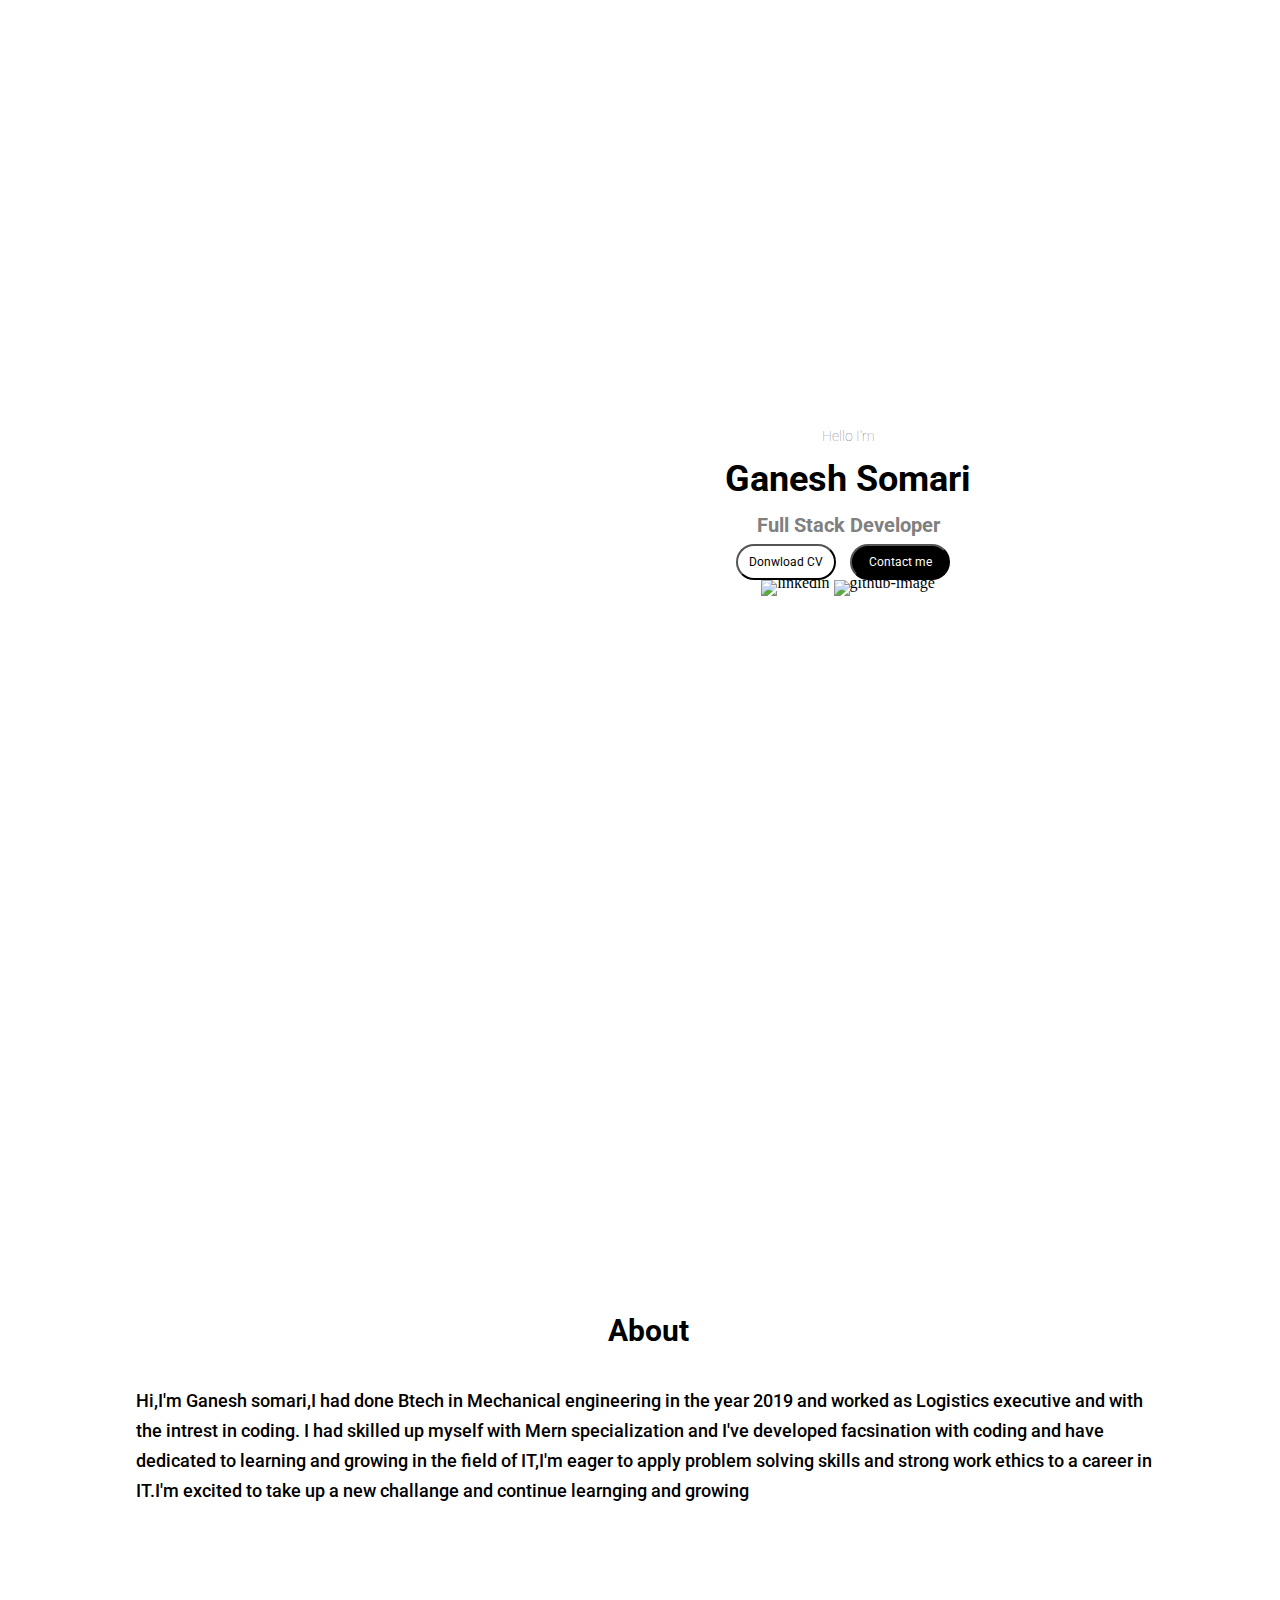
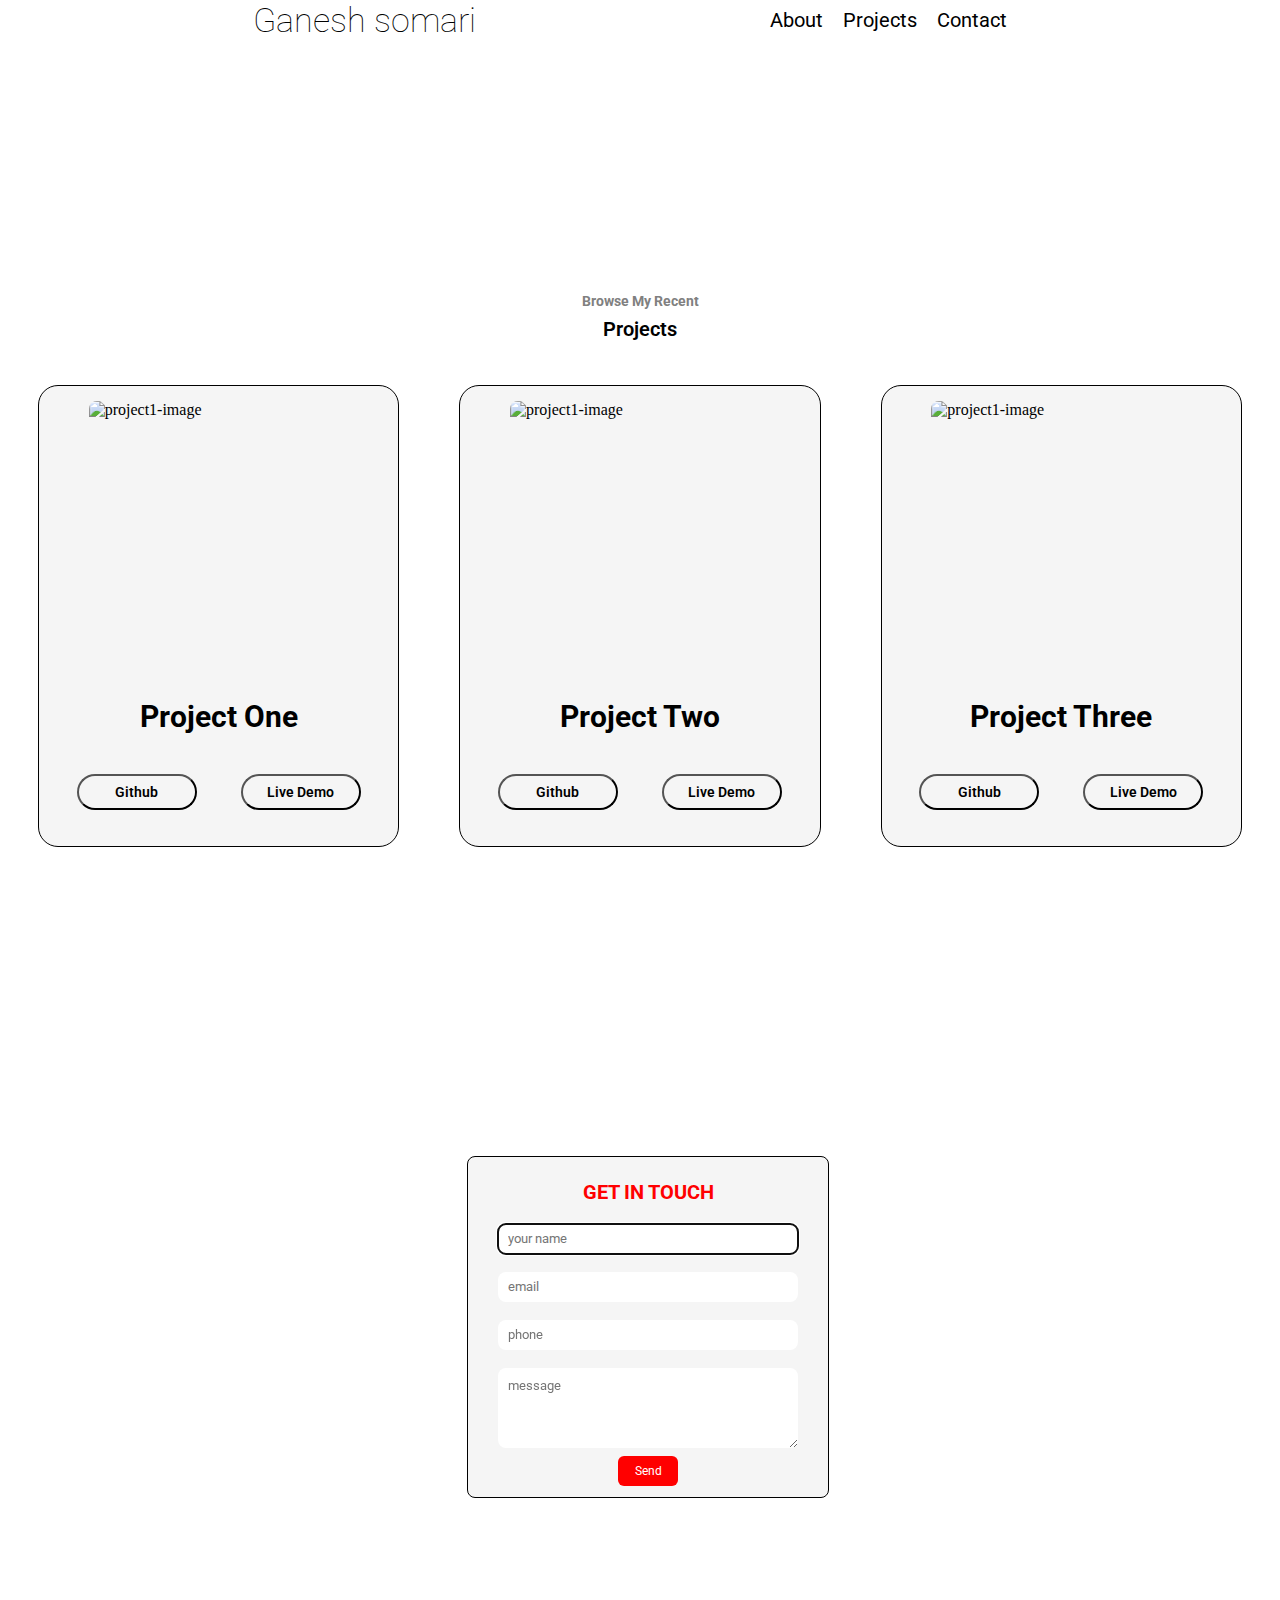
==== file.html @ 0113b923 "commit" ====
<!DOCTYPE html>
<html>
    <head>
        <title>MY Portfolio</title>
        <link rel="stylesheet" href="style.css">
        <meta name="viewport" content="width=device-width,initial_scale=1.0">
        <style type="text/css">
            a{
                text-decoration:none;
                color:black;
            }
            </style>
            </head>
        <body>
            <div class="header-container">
                <h1 class="heading"><a href="#profile">Ganesh somari</a></h1>
                <ul class ="list-heading">
                    <li class="list-item" ><a href="#about" >About</a></li>
                    <li class="list-item"><a href="#projects" >Projects</a></li>
                    <li class="list-item"><a href="#contact" >Contact</a></li>
                </ul>
            </div>
            <div class="profile" id="profile">
                <img src="https://res.cloudinary.com/dekbzlryr/image/upload/v1724581942/ganu_ebnhvf.jpg" alt="profile-image" class="profile-image"/>
                <div class="profile-details">
                <p class="profile-details-info wish">Hello I'm</p>
                <h1 class="profile-details-info name">Ganesh Somari</h1>
                <h2 class="profile-details-info job-type">Full Stack Developer</h2>
                <div>
                <button class="button"><a href="https://online.publuu.com/633884/1413692/page/2" target="_blank">Donwload CV</a></button>
                <button class="  button button2"><a href="#contact" ><span style="color:white">Contact me</span></a></button>
                </div>
                <div>
                <a href="https://www.linkedin.com/in/ganeshs88?lipi=urn%3Ali%3Apage%3Ad_flagship3_profile_view_base_contact_details%3BjFYbJOywTVqk8vcTqoLMEQ%3D%3D" target="_blank"><img src="https://static.vecteezy.com/system/resources/previews/018/930/587/original/linkedin-logo-linkedin-icon-transparent-free-png.png" alt="linkedin" class="icon-image"/></a>
                <a href="https://github.com/Ganesh1408" target="_blank"><img src="https://github.githubassets.com/assets/GitHub-Mark-ea2971cee799.png"  alt="github-image" class="icon-image"/></a>
            </div>
            </div>


            </div>
            <div class="about-page" id="about">
                <h1 class="about-heading">About</h1>
                <p class="about-description"> Hi,I'm Ganesh somari,I had done Btech in Mechanical engineering in the year 2019 and worked as Logistics executive and with the intrest in coding. I had skilled up myself with Mern specialization and I've developed facsination with coding and have dedicated to learning and growing in the field of IT,I'm eager to apply problem solving skills and strong work ethics to a career in IT.I'm excited to take up a new challange and continue learnging and growing </p>    
            </div>
            <div class="Projects" id="projects">
                <h2 class="ph1">Browse My Recent</h2>
                <h1 class="ph2">Projects</h1>
                <div class="projects-list">
                <div class="project-card">
                    <img src="https://res.cloudinary.com/dekbzlryr/image/upload/v1724678536/nxt2_itkivs.jpg" alt="project1-image" class="project-image"><br/>
                    <h1 class="project-heading">Project One</h1>
                    <div>
                    <button class="project-button"><a href="https://github.com/Ganesh1408/nxt-trendzfinal.git" target="_blank  ">Github</a></button>
                    <button class="project-button"><a href="https://somariganeshnxt.ccbp.tech/login" target="_blank">Live Demo</a></button>
                    </div>
                </div>
                <div class="project-card">
                    <img src="https://res.cloudinary.com/dekbzlryr/image/upload/v1724681774/nxtwatch_iqiiz3.jpg" alt="project1-image" class="project-image"><br/>
                    <h1 class="project-heading">Project Two</h1>
                    <div>
                    <button class="project-button"><a href="https://github.com/Ganesh1408/nxt-watch.git" target="_blank  ">Github</a></button>
                    <button class="project-button"><a href="https://ganeshsnxtwatch.ccbp.tech/login" target="_blank">Live Demo</a></button>
                </div>
                </div>
                <div class="project-card">
                    <img src="https://res.cloudinary.com/dekbzlryr/image/upload/v1724678536/nxt2_itkivs.jpg" alt="project1-image" class="project-image"><br/>
                    <h1 class="project-heading">Project Three</h1>
                    <div>
                    <button class="project-button"><a href="https://github.com/Ganesh1408/nxt-trendzfinal.git" target="_blank  ">Github</a></button>
                    <button class="project-button"><a href="https://somariganeshnxt.ccbp.tech/login" target="_blank">Live Demo</a></button>
                </div>
                </div>
            </div>
            </div>
            <div class="contact" id="contact">
    
                <form class="form-card" action="https://api.web3forms.com/submit" method="POST" >
                    <h3 class="contact-heading">GET IN TOUCH</h3>
                    <input type="hidden" name="access_key" value="4848fe2a-5337-4e74-9fb6-348a1d26cbb6">
                    <input placeholder="your name" id="name"  name="name" type="text" class="input" required autofocus/><br/>
                    <input placeholder="email" type="text" name="email" id="email" class="input"  required autofocus/><br/>
                    <input placeholder="phone" type="text" id="phone" name="phone no" class="input"  required autofocus/><br/>
                    <textarea id ="message" rows="4" cols="50" name="message" placeholder="message" autofocus  class="input" style="height:60px;"></textarea>
                    
                    <button type="submit" class="submit-button" >Send</button>
                </form>
            

            </div>

            
        </body>
    
</html>
---- style.css ----
@import url('https://fonts.googleapis.com/css2?family=Bree+Serif&family=Caveat:wght@400;700&family=Lobster&family=Monoton&family=Open+Sans:ital,wght@0,400;0,700;1,400;1,700&family=Playfair+Display+SC:ital,wght@0,400;0,700;1,700&family=Playfair+Display:ital,wght@0,400;0,700;1,700&family=Roboto:ital,wght@0,400;0,700;1,400;1,700&family=Source+Sans+Pro:ital,wght@0,400;0,700;1,700&family=Work+Sans:ital,wght@0,400;0,700;1,700&display=swap');


.header-container{
    background-color: white;
    height:15vh;
    width:100vw;
    display:flex;
    flex-direction:row;
    justify-content:space-evenly;
    align-items:center;
    color:black;
    border-top-left-radius: 6px;
        border-top-right-radius: 6px;
        position:fixed;
        top:0;
        left:0;
}

.heading{
    font-family:"Roboto";
    font-size:24px;
    font-weight:lighter;

}
@media screen and (min-width:577px){
    .heading{
        font-size:34px;     
    }
}
.list-heading{
    list-style-type: none;
    font-family:"Roboto";
    font-size:14px;
    display:flex;
    flex-direction: row;
    justify-content: space-around;
}
@media screen and (min-width:577px){
    .list-heading{
        font-size:20px;       
    }
}

.list-item{
    margin-right:10px;
}

@media screen and (min-width:577px){
    .list-item{
    
        margin-right:20px;
    
    }
}

.profile{
    background-color: white;
    padding-top:30px;
    height:100vh;
    width:100vw;
    display:flex;
    flex-direction: column;
    justify-content: center;
    align-items:center;

}

@media screen and  (min-width:577px){
    .profile{
        padding-top:50px;
        display:flex;
        flex-direction:row;
        justify-content:center;
        align-items:center;
    }    
}
.profile-image{
    height:260px;
    width:260px;
    border-radius:130px;
}
@media screen and  (min-width:577px){
    .profile-image{
        height:360px;
        width:360px;
        border-radius:180px;
    
    }
}

.profile-details{
    margin-left:30px;
    line-height:3px;
    display:flex;
    flex-direction: column;
    justify-content:center;
    align-items:center;
    margin-right:10px;
}

@media screen and  (min-width:577px){
    .profile-details{
        margin-left:50px;
        line-height:5px;
        
    }
}
.profile-details-info{
    font-family:"Roboto";

}
.name{
    font-size:28px;
}
@media screen and (min-width:577px){
    .name{
        font-size:36px;
    }
}
.wish{
    color:grey;
        font-size:10px;
        font-weight:lighter;
        text-align:center;
}
@media screen and (min-width:577px){
    .wish{
        font-size:14px; 
    }
}

.job-type{
    color:grey;
    font-size:16px;
    text-align:center;
}

@media screen and (min-width:577px){
    .job-type{
        font-size:20px;
    }
}
.button{
    font-family:"Roboto";
        font-size:10px;
        background:transparent;
        width:80px;
        height:20px;
        border-radius: 18px;
        margin: 0;
        margin-right:10px;
}

@media screen and (min-width:577px){
    .button{
        font-size:12px;
        background:transparent;
        width:100px;
        height:36px;    
    }
}

.button2{
    background-color: black;
}

.icon-image{
    height:35px;
    width:35px;
}

@media screen and (min-width:700px){
    .icon-image{
        height:50px;
        width:50px;
    }
}

.about-page{
    background-color:white;
        height:100vh;
        width:100vw;
        display:flex;
        flex-direction:column;
        justify-content: center;
        align-items:center;
        font-family:"Roboto";
        margin-bottom:20px;   
}
@media screen and (min-width:577px){
    .about-page{
        margin-bottom:40px;   
    }
}
.about-heading{
    font-size:20px;
}
@media screen and  (min-width:700px){
    .about-heading{
        font-size:30px;
    }
}

.about-description{
    font-size:14px;
    font-weight:500;
    width:80%;
    line-height:20px;
}
@media screen and  (min-width:700px){
    .about-description{
        font-size:18px;
        font-weight:500;
        width:80%;
        line-height:30px;   
    }
}

.projects{
    background-color:white;
    height:100vh;
    width:100vw;
    margin-top:20px;
}
@media screen and (min-width:700px){
    .Projects{
        margin-top:30px;
    }
}

.ph1{
    font-family:"Roboto";
        font-size:10px;
        color:grey;
        text-align:center;
        line-height: 3px;
}

@media screen and (min-width:577px){
    .ph1{
        font-size:14px;
        line-height: 6px;
    }    
}
.ph2{
    font-family:"Roboto";
    font-size:16px;
    color:black;
    font-weight:600;
    text-align:center;
}
@media screen and (min-width:577px){
    .ph2{
        font-size:20px;
    }
}
.project-card{
    border:1px solid black;
        background-color:whitesmoke;
        height:380px;
        width:260px;
        border-radius:14px;
        margin:20px;
        margin-top:none;
        margin-bottom:none;
        padding:6px;
        display:flex;
        flex-direction: column;
        justify-content: center;
        align-items:center;
}

@media screen and  (min-width:577px){
    .project-card{
        height:440px;
        width:340px;
        border-radius:20px;
        margin:30px;
        padding:10px;
    }
}
.projects-list{
    display:flex;
    flex-direction: column;
    justify-content: center;
    align-items:center;
}
@media screen and (min-width:1260px){
    .projects-list{
        display:flex;
        flex-direction: row;
        justify-content: center;
        align-items:center;
    }
}
.project-image{
    height:220px;
    width:220px;   
    border-radius:8px;
}
@media screen and (min-width:577px){
    .project-image{
        height:260px;
        width:260px;   
    }
}
.project-button{
    height:24px;
     width:90px;
    margin:10px;
    border-radius:10px;
    font-family:"Roboto";
    font-size:12px;
    color:black;
    font-weight:600;
    background: transparent;
    cursor:pointer;
}
@media screen and  (min-width:577px){
    .project-button{
        height:36px;
        width:120px;
        margin:20px;
        border-radius:20px;
        font-size:14px;
    }    
}
.project-heading{
    font-family:"Roboto";
    font-size:20px;
    color:black;
    font-weight: bold;
    text-align:center;
}
@media screen and  (min-width:577px){
    .project-heading{
        font-size:30px;
    }
}
.contact{
    height:100vh;
    width:100vw;
    background-color: white;
    display:flex;
    flex-direction: column;
    justify-content: center;
    align-items: center;
}
.form-card{
    border:1px solid black;
    height:280px;
    width:260px;
    display:flex;
    flex-direction: column;
    justify-content:center;
    align-items: center;
    background-color:whitesmoke;
    border-radius:8px;
}
@media screen and  (min-width:577px){
    .form-card{
        height:340px;
        width:360px;
    }
}

.contact-heading{
    font-family:"Roboto";
    font-size:16px;
    color:red;
}
@media screen and (min-width:577px){
    .contact-heading{
        font-size:20px;  
    }
}
.input{
    width:200px;
        height:8px;
        padding:8px;
        font-family:"Roboto";
        color:grey;
        text-align:start;
        border:0px;
        border-radius:8px;
}
@media screen and (min-width:577px){
    .input{
        width:280px;
        height:10px;
        padding:10px; 
    }
}
.submit-button{
    font-family:"Roboto";
    font-size:12px;
    background-color:red;
    color:white;
    margin:8px;
    height:30px;
    width:60px;
    border-radius:6px;
    border:none;
    cursor: pointer;
}
@media screena and (min-width:577px){
    .submit-button{
        font-size:14px;
        margin:10px;
        height:36px;
        width:60px;
    }
}
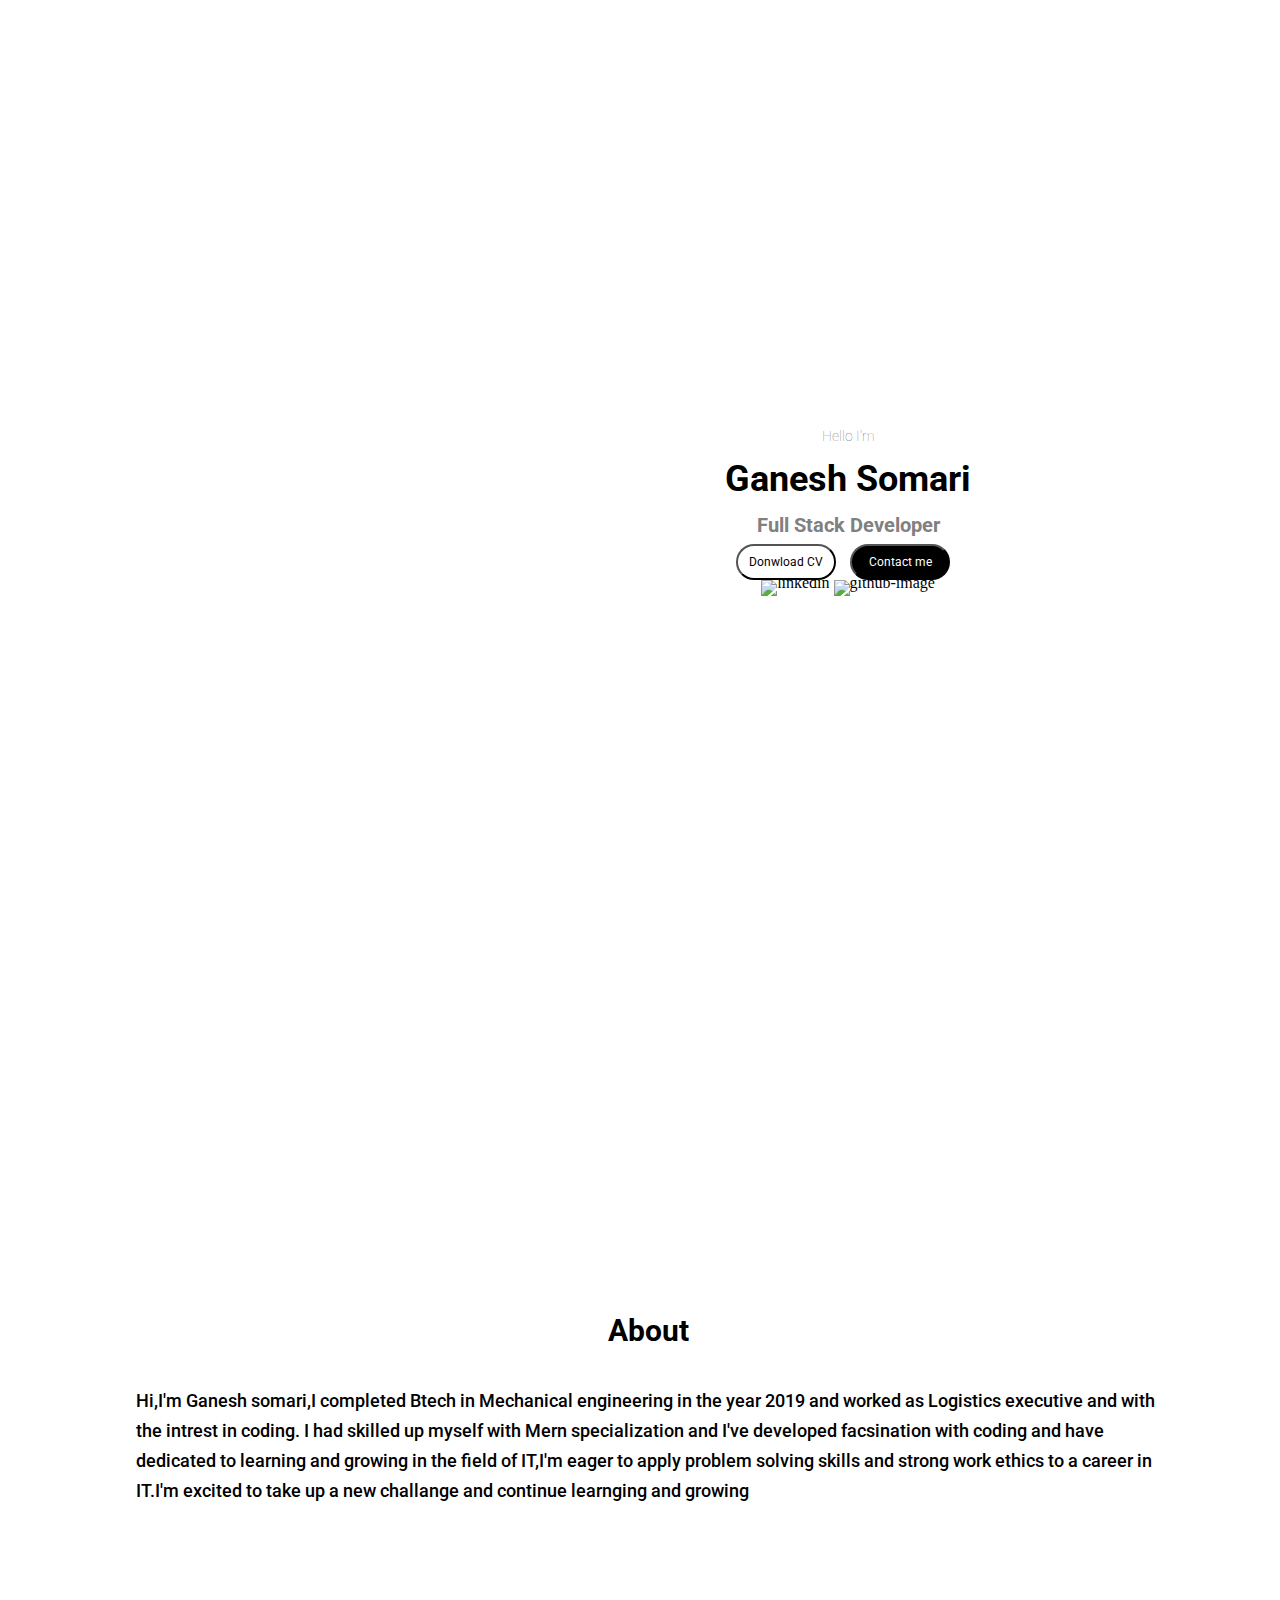
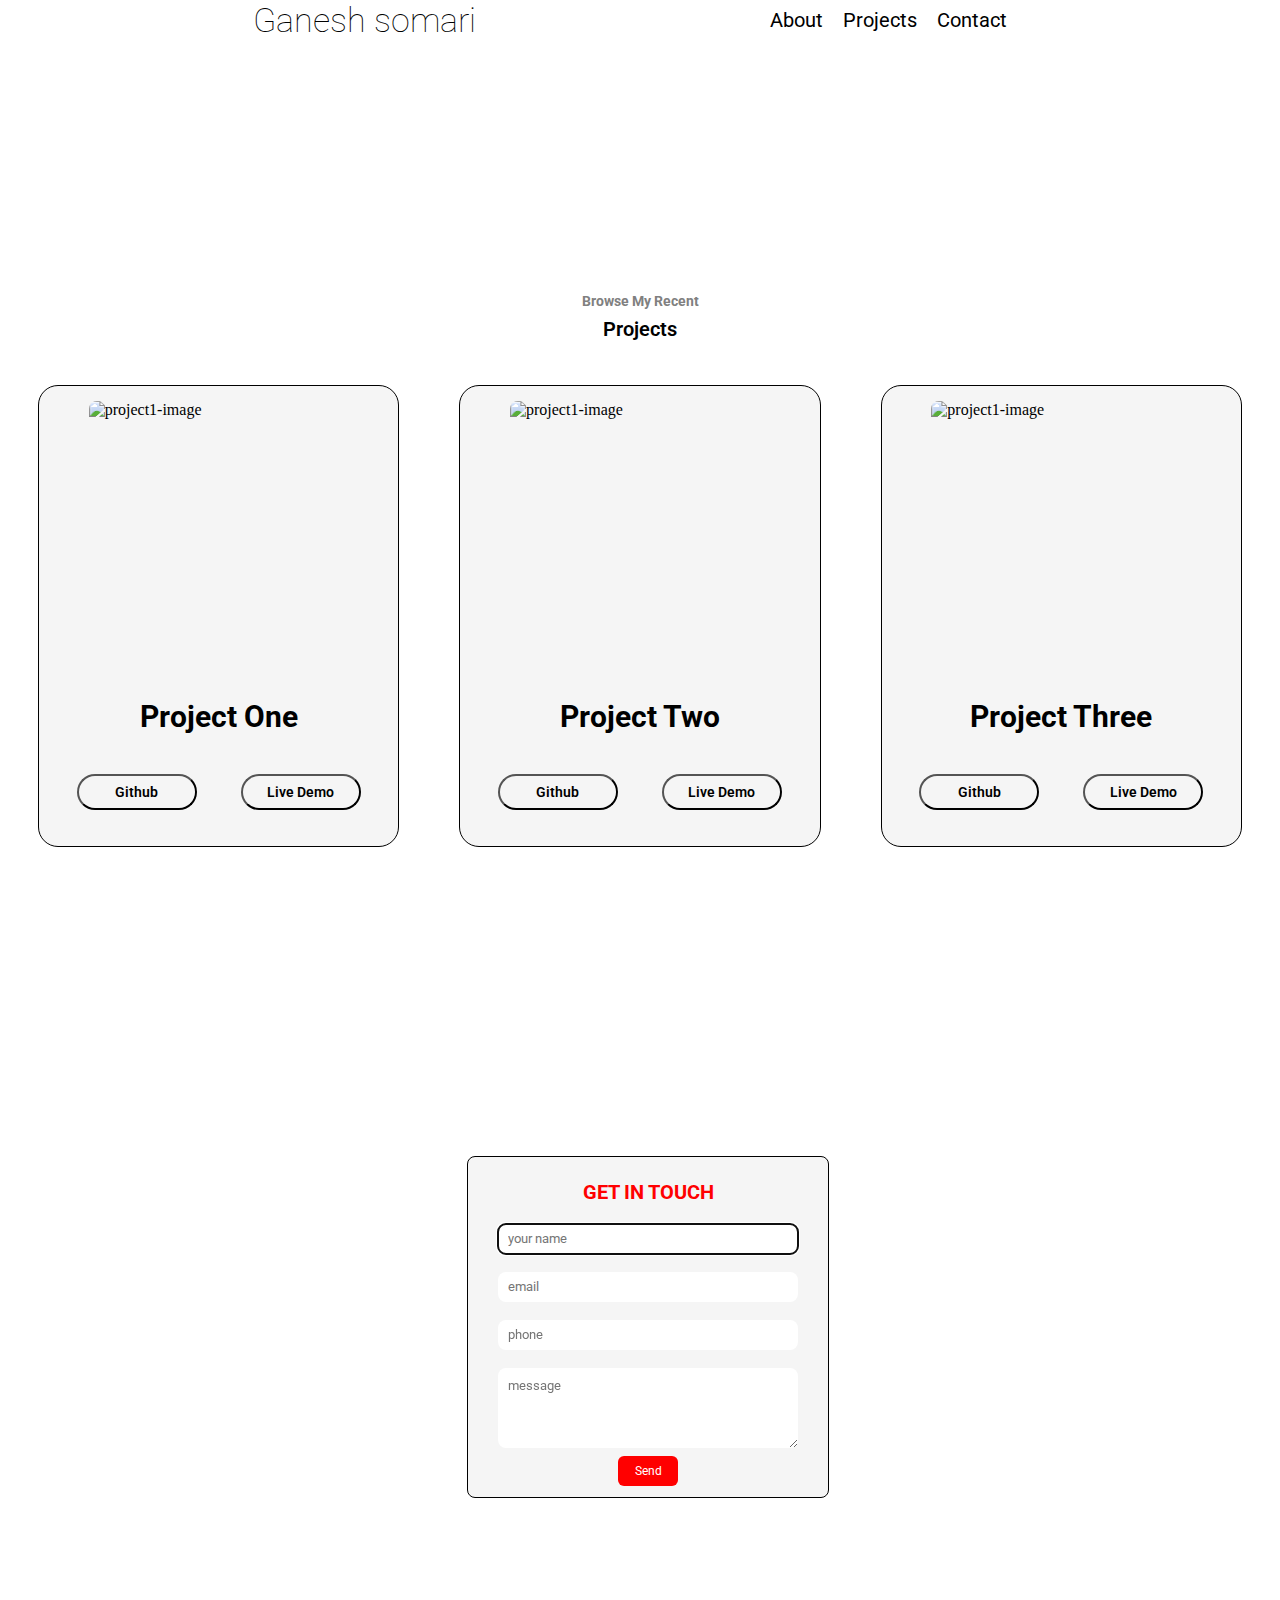
==== commit dde0d1c1: "message" ====
--- a/file.html
+++ b/file.html
@@ -40,7 +40,7 @@
             </div>
             <div class="about-page" id="about">
                 <h1 class="about-heading">About</h1>
-                <p class="about-description"> Hi,I'm Ganesh somari,I had done Btech in Mechanical engineering in the year 2019 and worked as Logistics executive and with the intrest in coding. I had skilled up myself with Mern specialization and I've developed facsination with coding and have dedicated to learning and growing in the field of IT,I'm eager to apply problem solving skills and strong work ethics to a career in IT.I'm excited to take up a new challange and continue learnging and growing </p>    
+                <p class="about-description"> Hi,I'm Ganesh somari,I completed Btech in Mechanical engineering in the year 2019 and worked as Logistics executive and with the intrest in coding. I had skilled up myself with Mern specialization and I've developed facsination with coding and have dedicated to learning and growing in the field of IT,I'm eager to apply problem solving skills and strong work ethics to a career in IT.I'm excited to take up a new challange and continue learnging and growing </p>    
             </div>
             <div class="Projects" id="projects">
                 <h2 class="ph1">Browse My Recent</h2>
@@ -63,11 +63,11 @@
                 </div>
                 </div>
                 <div class="project-card">
-                    <img src="https://res.cloudinary.com/dekbzlryr/image/upload/v1724678536/nxt2_itkivs.jpg" alt="project1-image" class="project-image"><br/>
+                    <img src="https://res.cloudinary.com/dekbzlryr/image/upload/v1724771634/todo1_qw1wwk.jpg" alt="project1-image" class="project-image"><br/>
                     <h1 class="project-heading">Project Three</h1>
                     <div>
-                    <button class="project-button"><a href="https://github.com/Ganesh1408/nxt-trendzfinal.git" target="_blank  ">Github</a></button>
-                    <button class="project-button"><a href="https://somariganeshnxt.ccbp.tech/login" target="_blank">Live Demo</a></button>
+                    <button class="project-button"><a href="https://github.com/Ganesh1408/todo.git" target="_blank  ">Github</a></button>
+                    <button class="project-button"><a href="https://todoganesh.ccbp.tech" target="_blank">Live Demo</a></button>
                 </div>
                 </div>
             </div>
